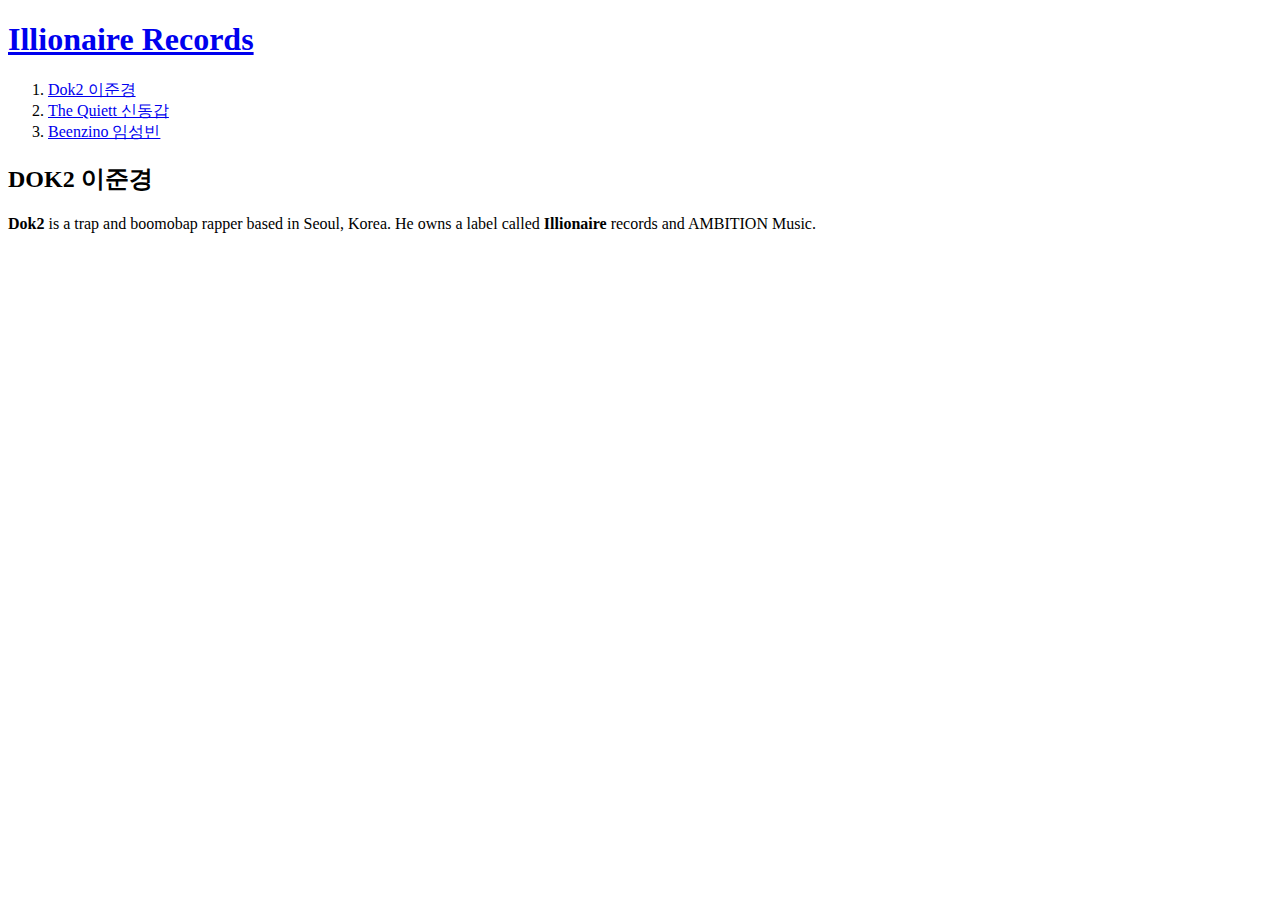
==== 1.html @ 1bf58195 "first version" ====
<!doctype html>
<html>
<head>
  <title>래퍼-도끼</title>
  <meta charset="utf-8">
</head>
<body>
  <h1><a href="index.html">Illionaire Records</a></h1>
  <ol>
    <li><a href="1.html">Dok2 이준경</a></li>
    <li><a href="2.html">The Quiett 신동갑</a></li>
    <li><a href="3.html">Beenzino 임성빈</a></li>
  </ol>
<h2>DOK2 이준경</h2>
<p><strong>Dok2</strong> is a trap and boomobap rapper based in Seoul, Korea.
He owns a label called <strong>Illionaire</strong> records and AMBITION Music.</p>
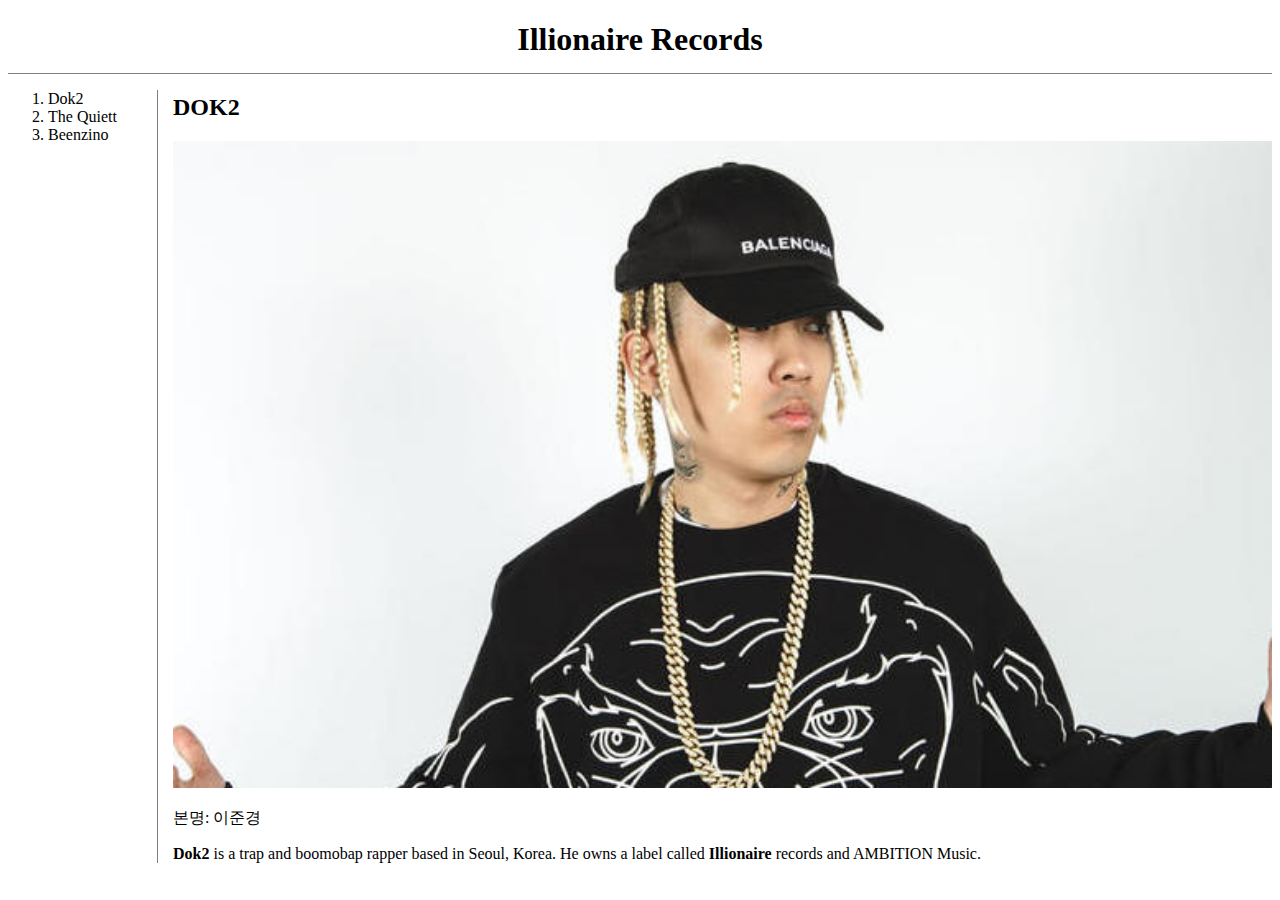
==== commit 4d61c5e9: "190620 ver2.0" ====
--- a/1.html
+++ b/1.html
@@ -3,14 +3,19 @@
 <head>
   <title>래퍼-도끼</title>
   <meta charset="utf-8">
+  <link rel="stylesheet" href="style.css ">
 </head>
 <body>
-  <h1><a href="index.html">Illionaire Records</a></h1>
-  <ol>
-    <li><a href="1.html">Dok2 이준경</a></li>
-    <li><a href="2.html">The Quiett 신동갑</a></li>
-    <li><a href="3.html">Beenzino 임성빈</a></li>
-  </ol>
-<h2>DOK2 이준경</h2>
-<p><strong>Dok2</strong> is a trap and boomobap rapper based in Seoul, Korea.
-He owns a label called <strong>Illionaire</strong> records and AMBITION Music.</p>
+  <h1><a href="index.html" id="main">Illionaire Records</a></h1>
+  <div id="grid">
+    <ol>
+      <li><a href="1.html">Dok2</a></li>
+      <li><a href="2.html">The Quiett</a></li>
+      <li><a href="3.html">Beenzino</a></li>
+    </ol>
+    <div id="article">
+      <h2>DOK2</h2>
+      <img src="dok2.jpg" width="100%">
+      <p>본명: 이준경</p>
+      <p><strong>Dok2</strong> is a trap and boomobap rapper based in Seoul, Korea.
+      He owns a label called <strong>Illionaire</strong> records and AMBITION Music.</p>
--- a/style.css
+++ b/style.css
@@ -0,0 +1,48 @@
+#grid{
+  display: grid;
+  grid-template-columns: 150px  1fr;
+}
+
+#grid ol{
+  border-right: 1px solid gray;
+}
+
+#grid a{
+  text-decoration-line: none;
+  color:black;
+}
+
+#article {
+  padding-left: 15px
+}
+
+#main{
+  text-align: center;
+  border-bottom: 1px solid gray;
+  text-decoration-line: none;
+  color: black;
+  display: block;
+  padding-bottom:15px;
+}
+
+h1{
+  margin-bottom: 0px;
+}
+
+/*
+width <500px
+*/
+@media(max-width:700px){
+  #grid{
+    display: block;
+  }
+
+  #grid ol{
+    border-right: none;
+  }
+
+  #main{
+    border-bottom: none;
+  }
+
+}
